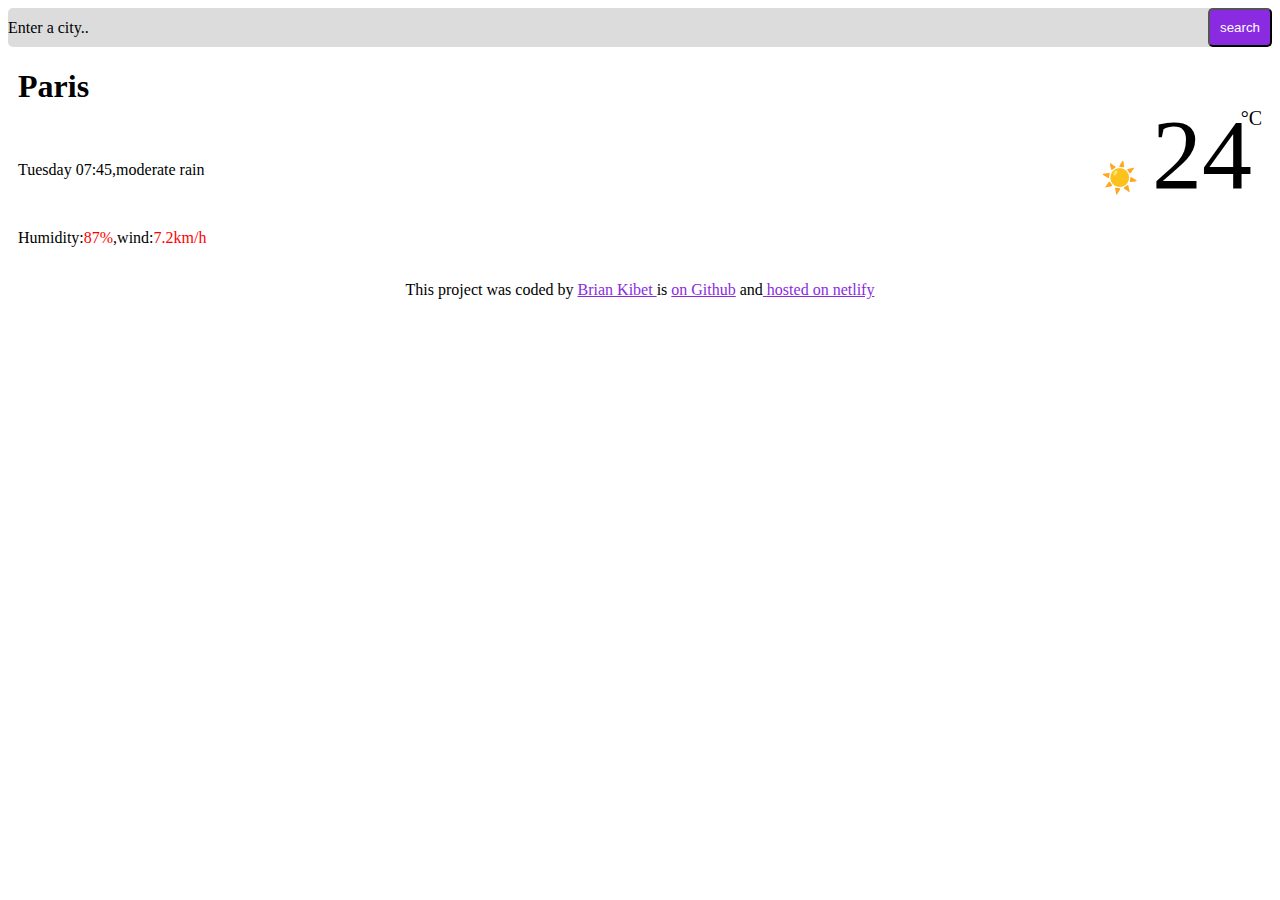
==== pract.html @ 50d980aa "Add files via upload" ====
<html>
    <head></head>
    <body>
        <nav class="navbar">
            <div class="navdiv">
                <div class="logo">Enter a city..</div>
                <button class="btn"><a href="">search</a></button>
            </div>
        </nav>
        <div class="div">
            <div class="p">
                <h1>Paris</h1><br>
                <P>Tuesday 07:45,moderate rain</P><br>
               <p> Humidity:<span style="color: red;">87%</span>,wind:<span style="color: red;">7.2km/h</span></p>
            </div>
            <div >
                <span class="sun">☀️</span>
            <div class="temp">24
                <span class="deg">&deg;C</span>
        
            </div>
            </div>
        

        </div>
    </body>

    <br>

    <footer class="f">This project was coded by <span style="text-decoration: underline;color: blueviolet;">Brian Kibet </span> is <span style="text-decoration: underline;color: blueviolet">on Github</span> and<span style="text-decoration: underline;color: blueviolet;"> hosted on netlify</span></footer>
    <style>
        *{
            text-decoration: none;
        }
        .navdiv{
            align-items: center;
            justify-content: space-between;
            display: flex;

        }
        .navbar{
            background-color:gainsboro;
            padding: 0px;
            margin: 0px;
            border-radius: 5px;
        }
        .btn{
            background-color:blueviolet;
            border-radius: 5px;
            padding: 10px;
        }
        .btn a{
            color: white;
        }
        .f{
            text-align: center;
        }
        .div{
            align-items: center;display: flex;
            justify-content: space-between;
        }
        .temp{
            font-size: 100px;
        font-weight: 500px;
        margin-right: 20px;
          
            position: relative;
            display: inline-block;
        }
        .deg{
            font-size: 20px;
            position: absolute;
            top: 10px;
            right: -10px;
        }
        .sun{
            vertical-align: auto;
            margin-right: 10px;
            font-size: 30px;
            
            
            
        
        
            
        }
        .p{
            margin-left: 10px;
        }
    
    
    
        

    </style>
</html>
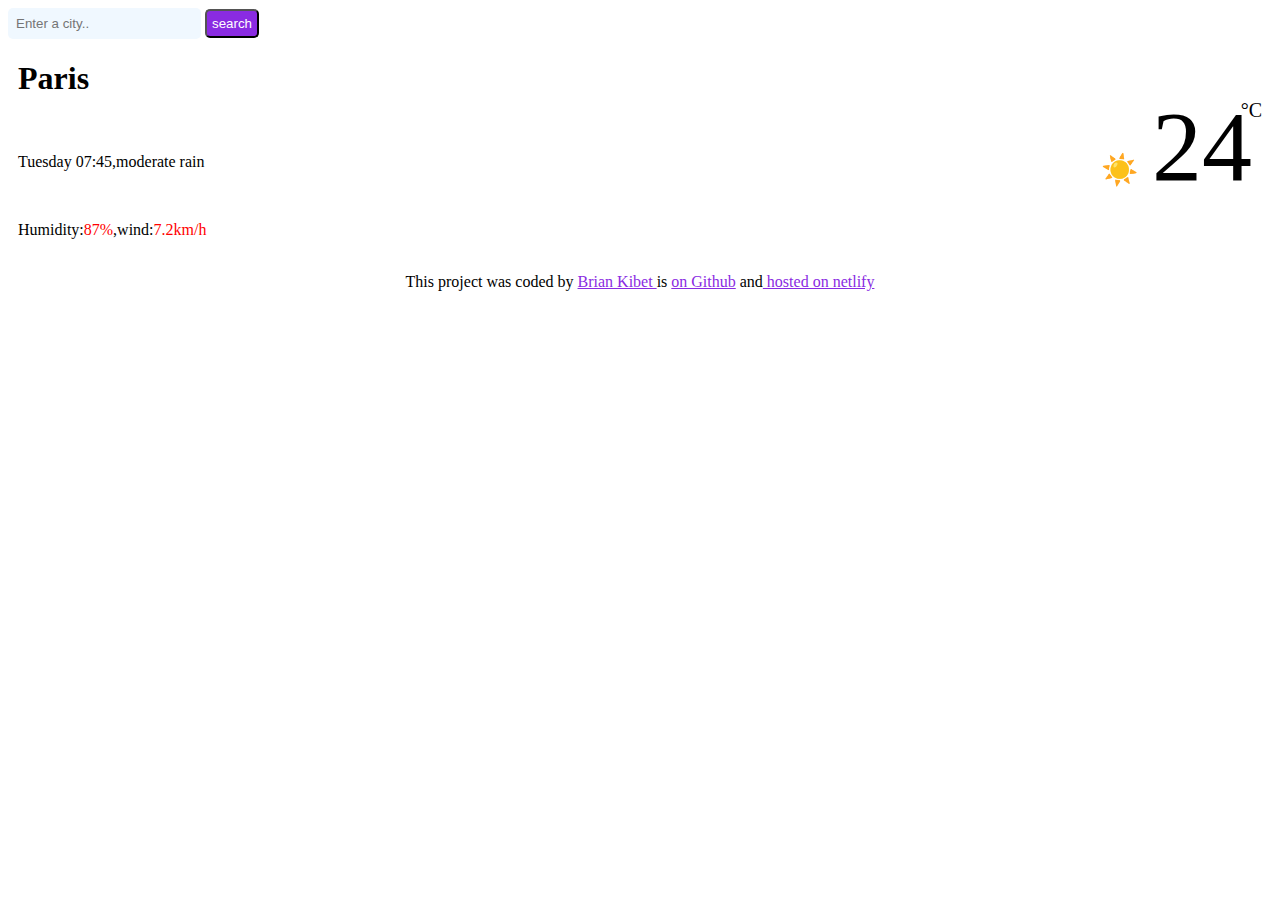
==== commit 0f046a08: "Add files via upload" ====
--- a/pract.html
+++ b/pract.html
@@ -1,12 +1,10 @@
 <html>
     <head></head>
     <body>
-        <nav class="navbar">
-            <div class="navdiv">
-                <div class="logo">Enter a city..</div>
-                <button class="btn"><a href="">search</a></button>
-            </div>
-        </nav>
+        <div>
+            <input class="i" type="search"id="search" name="search" placeholder="Enter a city..">
+            <button type="search" class="btn" style="color: white;">search</button>
+        </div>
         <div class="div">
             <div class="p">
                 <h1>Paris</h1><br>
@@ -38,19 +36,16 @@
             display: flex;
 
         }
-        .navbar{
-            background-color:gainsboro;
-            padding: 0px;
-            margin: 0px;
-            border-radius: 5px;
-        }
         .btn{
             background-color:blueviolet;
             border-radius: 5px;
-            padding: 10px;
+            padding: 5px;
         }
-        .btn a{
-            color: white;
+        .i{
+            padding: 8px;
+            background-color: aliceblue;
+            border-radius: 5px;
+        border: 0px ;
         }
         .f{
             text-align: center;
